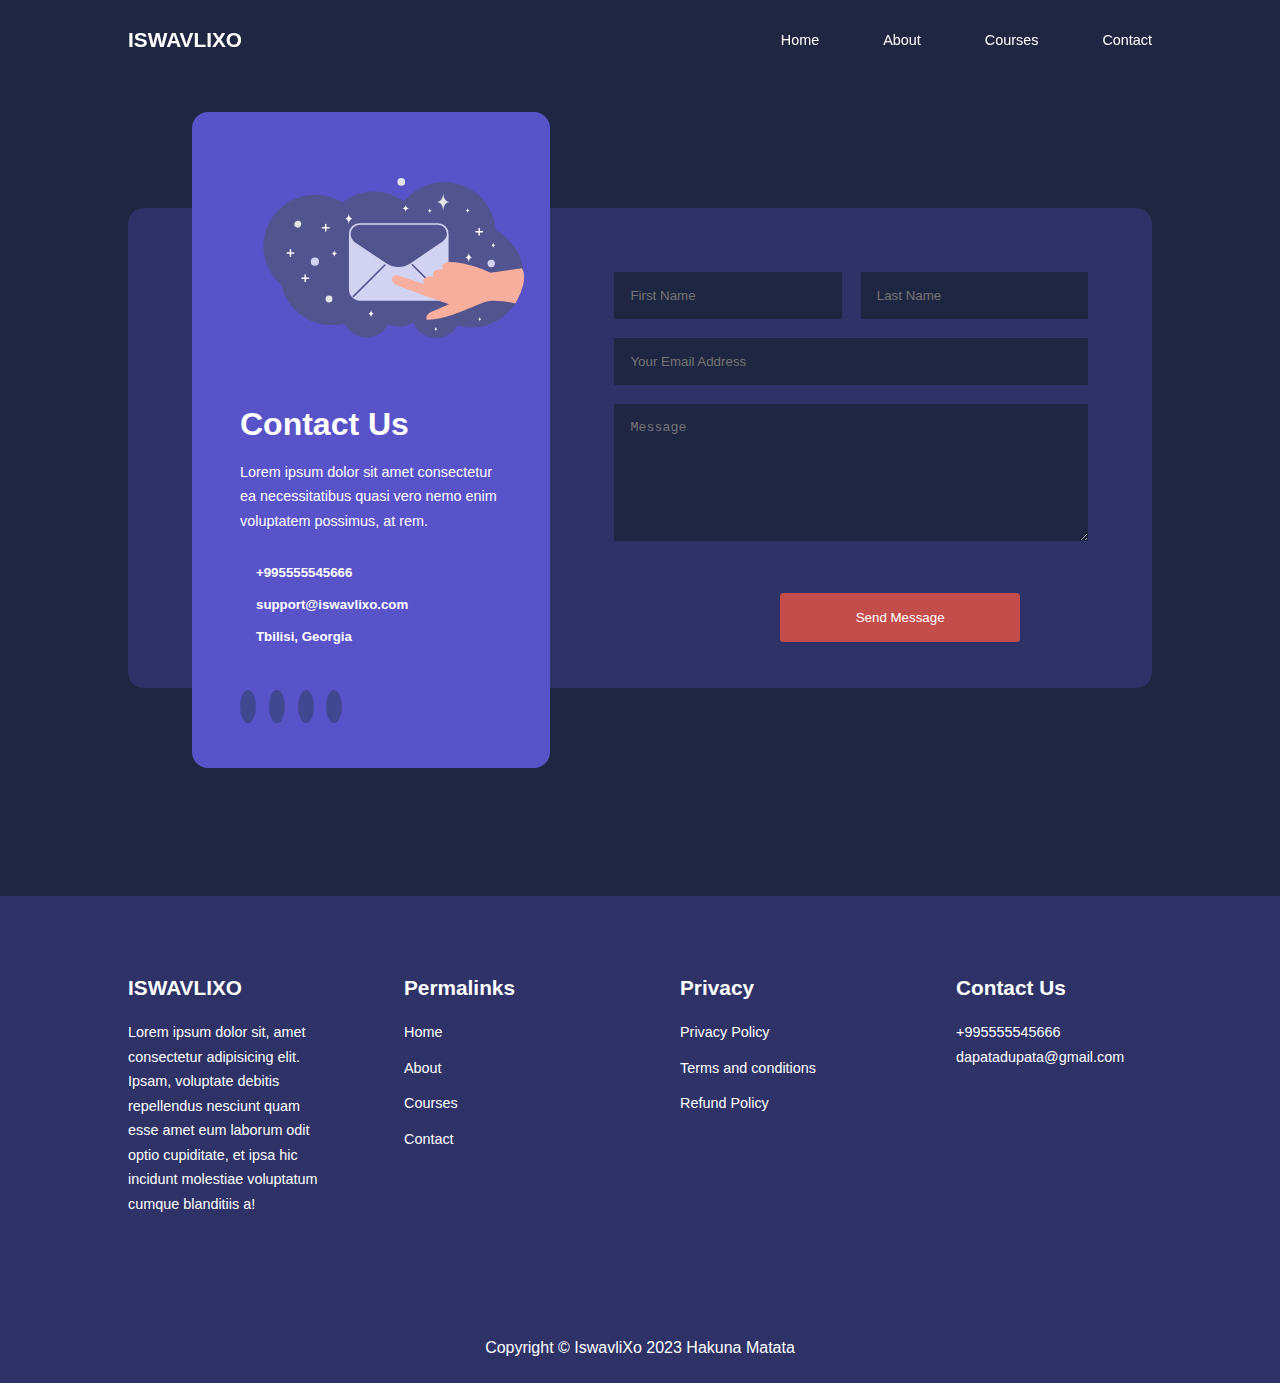
==== contact.html @ 201d8b78 "first commit" ====
<!DOCTYPE html>
<html lang="en">
<head>
    <meta charset="UTF-8">
    <meta http-equiv="X-UA-Compatible" content="IE=edge">
    <meta name="viewport" content="width=device-width, initial-scale=1.0">
    <title>ISWAVLIXO</title>

    <link rel="stylesheet" href="./css/style.css">
    <link rel="stylesheet" href="./css/contact.css">

    <link rel="preconnect" href="https://fonts.googleapis.com">
    <link rel="preconnect" href="https://fonts.gstatic.com" crossorigin>
    <link href="https://fonts.googleapis.com.css2?family=Monsterrat:wght@300;400;500;600;700;800;900;&dusplay=swap" rel="stylesheet">
    <link rel="stylesheet" href="https://unicons.iconscout.com/release/v2.1.6/css/unicons.css">
</head>
<body>
    <nav>
        <div class="container nav_container">
            <a href="index.html"><h4>ISWAVLIXO</h4></a>
            <ul class="nav_menu">
                <li><a href="index.html">Home</a></li>
                <li><a href="about.html">About</a></li>
                <li><a href="courses.html">Courses</a></li>
                <li><a href="contact.html">Contact</a></li>
            </ul>
            <button id="open-menu-btn"><i class="uil uil-bars"></i></button>
            <button id="close-menu-btn"><i class="uil uil-multiply"></i></button>
        </div>
    </nav>




    <section class="contact">
        <div class="container contact_container">
            <aside class="contact_aside">
                <div class="aside_image">
                    <img src="./images/m.svg">
                </div>
                <h2>Contact Us</h2>
                <p>
                    Lorem ipsum dolor sit amet consectetur ea necessitatibus quasi vero nemo enim voluptatem possimus, at rem.
                </p>
                <ul class="contact_details">
                    <li>
                        <i class="uil uil-phone-times"></i>
                        <h5>+995555545666</h5>
                    </li>
                    <li>
                        <i class="uil uil-envelope"></i>
                        <h5>support@iswavlixo.com</h5>
                    </li>
                    <li>
                        <i class="uil uil-location-point"></i>
                        <h5>Tbilisi, Georgia</h5>
                    </li>
                </ul>
                <ul class="contact_socials">
                    <li>
                        <a href="https://facebook.com"><i class="uil uil-facebook-f"></i></a>
                    </li>
                    <li>
                        <a href="https://instagram.com"><i class="uil uil-instagram-alt"></i></a>
                    </li>
                    <li>
                        <a href="https://twitter.com"><i class="uil uil-twitter"></i></a>
                    </li>
                    <li>
                        <a href="https://linkedin.com"><i class="uil uil-linkedin-alt"></i></a>
                    </li>
                </ul>
            </aside>



            <form action="https://formspree.io/f/xoqzgzbe" method="POST" class="contact_form" id="my_form">
                <div class="form_name">
                    <input type="text" name="First Name" placeholder="First Name" required>
                    <input type="text" name="Last Name" placeholder="Last Name" required>
                </div>
                <input type="email" name="Email Address" placeholder="Your Email Address" required>
                <textarea name="Message"  rows="7" placeholder="Message" required></textarea>
                <button type="submit" class="btn btn-primary">Send Message</button>
            </form>
        </div>
    </section>




<footer>
    <div class="container footer_container">
        <div class="footer_1">
            <a href="index.html" class="footer_logo"><h4>ISWAVLIXO</h4></a>
            <p>
                Lorem ipsum dolor sit, amet consectetur adipisicing elit. Ipsam, voluptate debitis repellendus nesciunt quam esse amet eum laborum odit optio cupiditate, et ipsa hic incidunt molestiae voluptatum cumque blanditiis a!
            </p>
        </div>
        <div class="footer_2">
            <h4>Permalinks</h4>
            <ul class="permalinks">
            <li><a href="index.html">Home</a></li>
            <li><a href="about.html">About</a></li>
            <li><a href="courses.html">Courses</a></li>
            <li><a href="contact.html">Contact</a></li>
        </ul>
        </div>
        <div class="footer_3">
            <h4>Privacy</h4>
            <ul class="pruvacy">
            <li><a href="#">Privacy Policy</a></li>
            <li><a href="#">Terms and conditions</a></li>
            <li><a href="#">Refund Policy</a></li>
        </ul>
        </div>
        <div class="footer_3">
            <h4>Contact Us</h4>
            <div>
                <p>+995555545666</p>
                <p>dapatadupata@gmail.com</p>
            </div>
            <ul class="footer_socials">
                <li>
                    <a href="#"><i class="uil uil-facebook-f"></i></a>
                </li>
                <li>
                    <a href="#"><i class="uil uil-instagram-alt"></i></a>
                </li>
                <li>
                    <a href="#"><i class="uil uil-twitter"></i></a>
                </li>
                <li>
                    <a href="#"><i class="uil uil-linkedin-alt"></i></a>
                </li>
            </ul>
        </div>
    </div>
    <div class="footer_copyright">
        <small>Copyright &copy; IswavliXo 2023 Hakuna Matata</small>
    </div>
</footer>


<script src="./main.js"></script>


</body>
</html>
---- css/style.css ----
*{
    margin: 0;
    padding: 0;
    border: 0;
    outline: 0;
    text-decoration: none;
    list-style: none;
    box-sizing: border-box;
}
:root{
    --color-primary: #5953ca;
    --color-success: #00bf8fad;
    --color-danger: #f75742bd;
    --color-warning: #f7c94ba2;
    --color-danger-variant: rgba(247, 88, 66, 0.4);
    --color-white: #fff;
    --color-light: rgba(247, 255, 255, 0.7);
    --color-black: #000;
    --color-bg: #1f2641;
    --color-bg1: #2e3267;
    --color-bg2: #424890;

    --container-width-lg: 80%;
    --container-width-md: 90%;
    --container-width-sm: 94%;
    
    --transition: all 300ms ease;
}
body{
    font-family: "Monsterrat", sans-serif;
    line-height: 1.7;
    color: var(--color-white);
    background-color: var(--color-bg);
}

.container{
    width: var(--container-width-lg);
    margin: 0 auto;
}

section{
    padding: 6rem 0;
}
section h2{
    text-align: center;
    margin-bottom: 4rem;
}

h1, h2, h3, h4, h5 {
    line-height: 1.2;
}

h1{
    font-size: 2.4rem;
}
h2{
    font-size: 2rem;
}
h3{
    font-size: 1.6rem;
}
h4{
    font-size: 1.3rem;
}
a{
    color: var(--color-white);
}
img{
    width: 100%;
    display: block;
    object-fit: cover;
}
.btn{
    display: inline-block;
    background-color: var(--color-white);
    color: var(--color-black);
    padding: 1rem 2rem;
    border: 1px solid transparent;
    font-weight: 500;
    transition: var(--color-white);
    border-radius: 0.2rem;
}
.btn:hover{
    background: transparent;
    color: var(--color-white);
    border-color: var(--color-white);
}
.btn-primary{
    background: var(--color-danger);
    color: var(--color-white);
}

nav{
    background: transparent;
    width: 100vw;
    height: 5rem;
    position: fixed;
    top: 0;
    z-index: 11;
}
.window-scroll{
    background: var(--color-primary);
    box-shadow: 0 1rem 2rem rgba(0, 0, 0, 0.3);
}

.nav_container{
    height: 100%;
    display: flex;
    justify-content: space-between;
    align-items: center;
}
nav button{
    display: none;
}
.nav_menu{
    display: flex;
    align-items: center;
    gap: 4rem;
}
.nav_menu a{
    font-size: 0.9rem;
    transition: var(--transition);
}
.nav_menu a:hover{
    color: var(--color-bg2);
    font-size: 1.2rem;
    font-weight: bold;
}

header{
    position: relative;
    top: 5rem;
    overflow: hidden;
    height: 70vh;
    margin-bottom: 5rem;
}

.header_container{
    display: grid;
    grid-template-columns: 1fr 1fr;
    align-items: center;
    gap: 5rem;
    height: 100%;
}
#img{
    width: 80%;
    margin-right: 0;
    margin-left: 10rem;
}
.header_left p{
    margin: 1rem 0 2.4rem;
}

.categories{
    background: var(--color-bg1);
    height: 32rem;
}
.categories h1{
    margin-bottom: 3rem;
    line-height: 1;
}
.categories_container{
    display: grid;
    grid-template-columns: 40% 60%;
 }
.categories_left{
    margin-right: 4rem;
}
.categories_left p{
    margin: 1rem 0 3rem;
}
.categories_right{
    display: grid;
    grid-template-columns: repeat(3, 1fr);
    gap: 1.2rem;
}

.category{
    background: var(--color-bg2);
    padding: 2rem;
    border-radius: 2rem;
    transition: var(--transition);
}
.category:hover{
    box-shadow: 0 3rem 3rem rgba(0, 0, 0, 0.3);
    z-index: 1;
}

.category:nth-child(2) .category_icon{
    background: var(--color-danger);
}
.category:nth-child(3) .category_icon{
    background: var(--color-success);
}
.category:nth-child(4) .category_icon{
    background: var(--color-warning);
}
.category:nth-child(5) .category_icon{
    background: var(--color-success);
}
.category:nth-child(6) .category_icon{
    background: var(--color-primary);
}
.category_icon{
    background: var(--color-primary);
    padding: 0.7rem;
    border-radius: 0.9rem;
}
.category h5{
    margin: 2rem 0 1rem;
}
.category p{
    font-size: 0.85rem;
}

.courses{
    margin-top: 10rem;
}
.courses_container{
    display: grid;
    grid-template-columns: repeat(3, 1fr);
    gap: 2rem;
}
.course{
    background: var(--color-bg1);
    text-align: center;
    border: 1px solid transparent;
    transition: var(--transition);
}
.course:hover{
    background: transparent;
    border-color: var(--color-primary);
}
.course_info{
    padding: 2rem;
}
.course_info p{
    margin: 1.2rem 0 2rem;
    font-size: 0.9rem;
}
.course_image{
    width: 100%;
}

.faqs{
    background: var(--color-bg1);
    box-shadow: inset 0 0 3rem rgba(0, 0, 0, 0.5);
}
.faqs_container{
    display: grid;
    grid-template-columns: 1fr 1fr;
    gap: 1rem;
}
.faq{
    padding: 2rem;
    display: flex;
    align-items: center;
    gap: 1.4rem;
    height: fit-content;
    background-color: var(--color-primary);
    cursor: pointer;
}
.faq h4{
    font-size: 1rem;
    line-height: 2.2rem;
}
.faq_icon{
    align-self: flex-start;
    font-size: 1.2rem;
}
.faq p{
    margin-top: 0.8rem;
    display: none;
}
.faq.open p{
    display: block;
}

.testimonials_Container{
    overflow-x: hidden;
    position: relative;
    margin-bottom: 5rem;
}
.testimonial{
    padding: 2rem;
}
.avatar{
    width: 8rem;
    height: 8rem;
    border-radius: 50%;
    overflow: hidden;
    margin: 0 auto 1rem;
    border: 1rem solid var(--color-bg1);
}
.testimonial_info{
    text-align: center;
}
.testimonial_body{
    background: var(--color-primary);
    padding: 2rem;
    margin-top: 3rem;
    position: relative;
}
.testimonial_body::before{
    content: "";
    display: block;
    background: linear-gradient(
        135deg,
        transparent,
        var(--color-primary),
        var(--color-primary),
        var(--color-primary)
        );
    width: 3rem;
    height: 3rem;
    position: absolute;
    left: 46%;
    top: -1.5rem;
    transform: rotate(45deg);
}

footer{
    background: var(--color-bg1);
    padding-top: 5rem;
    font-size: 0.9rem;
}
.footer_container{
    display: grid;
    grid-template-columns: repeat(4, 1fr);
    gap: 5rem;
}
.footer_container > div h4{
    margin-bottom: 1.2rem;
}
.footer_1 p{
    margin: 0 0 2rem;
}
footer ul li{
    margin-bottom: 0.7rem;
}footer ul li a:hover{
    text-decoration: underline;
}
.footer_socials{
    display: flex;
    gap: 1rem;
    font-size: 1.2rem;
    margin-top: 2rem;
}
.footer_copyright{
    text-align: center;
    margin-top: 4rem;
    padding: 1.2rem 0;
    border-top: 1px solid --color-bg2;
    font-size: 1.2rem;
}


@media screen and (max-width:1024px){
    .container{
        width: var(--container-width-md);
    }
    h1{
        font-size: 2.2rem;
    }
    h2{
        font-size: 1.7rem;
    }
    h3{
        font-size: 1.4rem;
    }
    h4{
        font-size: 1.2rem;
    }
    #img{
        margin-left: 0;
    }
    nav button{
        display: inline-block;
        background: transparent;
        font-size: 1.8rem;
        color: var(--color-white);
        cursor: pointer;
    }
    nav button#close-menu-btn{
        display: none;
    }
    .nav_menu{
        position: fixed;
        top: 5rem;
        right: 5%;
        height: fit-content;
        width: 18rem;
        flex-direction: column;
        gap: 0;
        display: none;
    }
    .nav_menu li{
        width: 100%;
        height: 5.8rem;
        animation: animateNavItems 300ms linear forwards;
        transform-origin: top right;
        opacity: 0;
    }
    .nav_menu li:nth-child(2){
        animation-delay: 200ms;
    }
    .nav_menu li:nth-child(3){
        animation-delay: 300ms;
    }
    .nav_menu li:nth-child(4){
        animation-delay: 400ms;
    }
    @keyframes animateNavItems {
        0%{
            transform: rotate(-90deg) rotate(90deg) scale(0.1);
        }
        100%{
            transform: rotateZ(0) rotate(0) scale(1);
            opacity: 1;
        }
        
    }
    .nav_menu li a{
        background-color: var(--color-primary);
        box-shadow: -4rem 6rem 10rem rgba(0, 0, 0, 0.6);
        width: 100%;
        height: 100%;
        display: grid;
        place-items: center;
    }
    .nav_menu li a:hover{
        background: var(--color-bg2);
        color: var(--color-white);
    }


    header{
        height: 52vh;
        margin-bottom: 4rem;
    }
    .header_container{
        gap: 0;
        padding-bottom: 3rem;
    }

    .categories{
        height: auto;
    }
    .categories_container{
        grid-template-columns: 1fr;
        gap:3rem;
    }
    .categories_left{
        margin-right: 0;
    }
    .courses{
        margin-top: 0;
    }
    .courses_container{
        grid-template-columns: 1fr 1fr;
    }
    .faqs_container{
        grid-template-columns: 1fr;
    }
    .faq{
        padding: 1.5rem;
    }
    .footer_container{
        grid-template-columns: 1fr 1fr;
    }
}

@media screen and (max-width:600px){
    .container{
        width: var(--container-width-sm);
    }
    .nav_menu{
        right: 3%;
    }
    header{
        height: 100vh;
    }
    .header_container{
        grid-template-columns: 1fr;
        text-align: center;
        margin-top: 0;
    }
    img{
        margin-left: auto;
        margin-right: auto;
    }
    #img{
        margin-left: 0;
    }
    .header_left p{
        margin-bottom: 1.3rem;
    }
    .categories_right{
        grid-template-columns: 1fr 1fr;
        gap: 0.7rem;
    }
    .category{
        padding: 1rem;
        border-radius: 1rem;
    }
    .category_icon{
        margin-top: 4px;
        display: inline-block;
    }
    .courses_container{
        grid-template-columns: 1fr;
    }
    .testimonial_body{
        padding: 1.2rem;
    }
    .footer_container{
        grid-template-columns: 1fr;
        text-align: center;
        gap: 2rem;
    }
    .footer_1 p{
        margin: 1rem auto;
    }
    .footer_socials{
        justify-content: center;
    }

}
---- css/contact.css ----
.contact_container{
    background: var(--color-bg1);
    padding: 4rem;
    display: grid;
    grid-template-columns: 40% 60%;
    gap: 4rem;
    height: 30rem;
    margin: 7rem auto;
    border-radius: 1rem;
}

.contact_aside{
    background: var(--color-primary);
    padding: 3rem;
    border-radius: 1rem;
    position: relative;
    bottom: 10rem;
}
.aside_image{
    width: 20rem;
    margin-bottom:2rem;
    margin-left: auto;
    margin-right: auto;
}
.contact_aside h2{
    text-align: left;
    margin-bottom: 1rem;
}
.contact_aside p{
    font-size: 0.9rem;
    margin-bottom: 2rem;
}
.contact_details li{
    display: flex;
    gap: 1rem;
    align-items: center;
    margin-bottom: 1rem;
}
.contact_socials{
    display: flex;
    gap: 0.8rem;
    margin-top: 3rem;
}
.contact_socials a{
    background: var(--color-bg2);
    padding: 0.5rem;
    border-radius: 50%;
    font-size: 1rem;
    transition: var(--transition);
}
.contact_socials a:hover{
    background: transparent;
}

.contact_form{
    display: flex;
    flex-direction: column;
    gap: 1.2rem;
    margin-right: 4rem;
}
.form_name{
    display: flex;
    gap: 1.2rem;
}
.contact_form input[type="text"] {
    width: 50%;
}
input, textarea{
    width: 100%;
    padding: 1rem;
    background: var(--color-bg);
    color: var(--color-white);
}
.contact_form .btn{
    width: 15rem;
    margin-top: 2rem;
    cursor: pointer;
    margin-left: 35%;
}

@media  screen and (max-width:1024px) {
    .contact{
        padding-bottom: 0;
    }
    .contact_container{
        gap: 1.5rem;
        margin-top: 3rem;
        height: auto;
        padding: 1.5rem;
    }
    .contact_aside{
        width: auto;
        padding: 1,5rem;
        bottom: 0;
    }
    .contact_form{
        align-self: center;
        margin-right: 1.5rem;
    }
}

@media screen and (max-width:600px) {
    .contact_container{
        grid-template-columns: 1fr;
        gap: 1rem;
        margin-top: 0;
        padding: 0;
    }
    .contact_form{
        margin: 0 1.5rem 3rem;
    }
    .form_name{
        flex-direction: column;
    }
    .form_name input[type="text"]{
        width: 100%;
    }
    
}
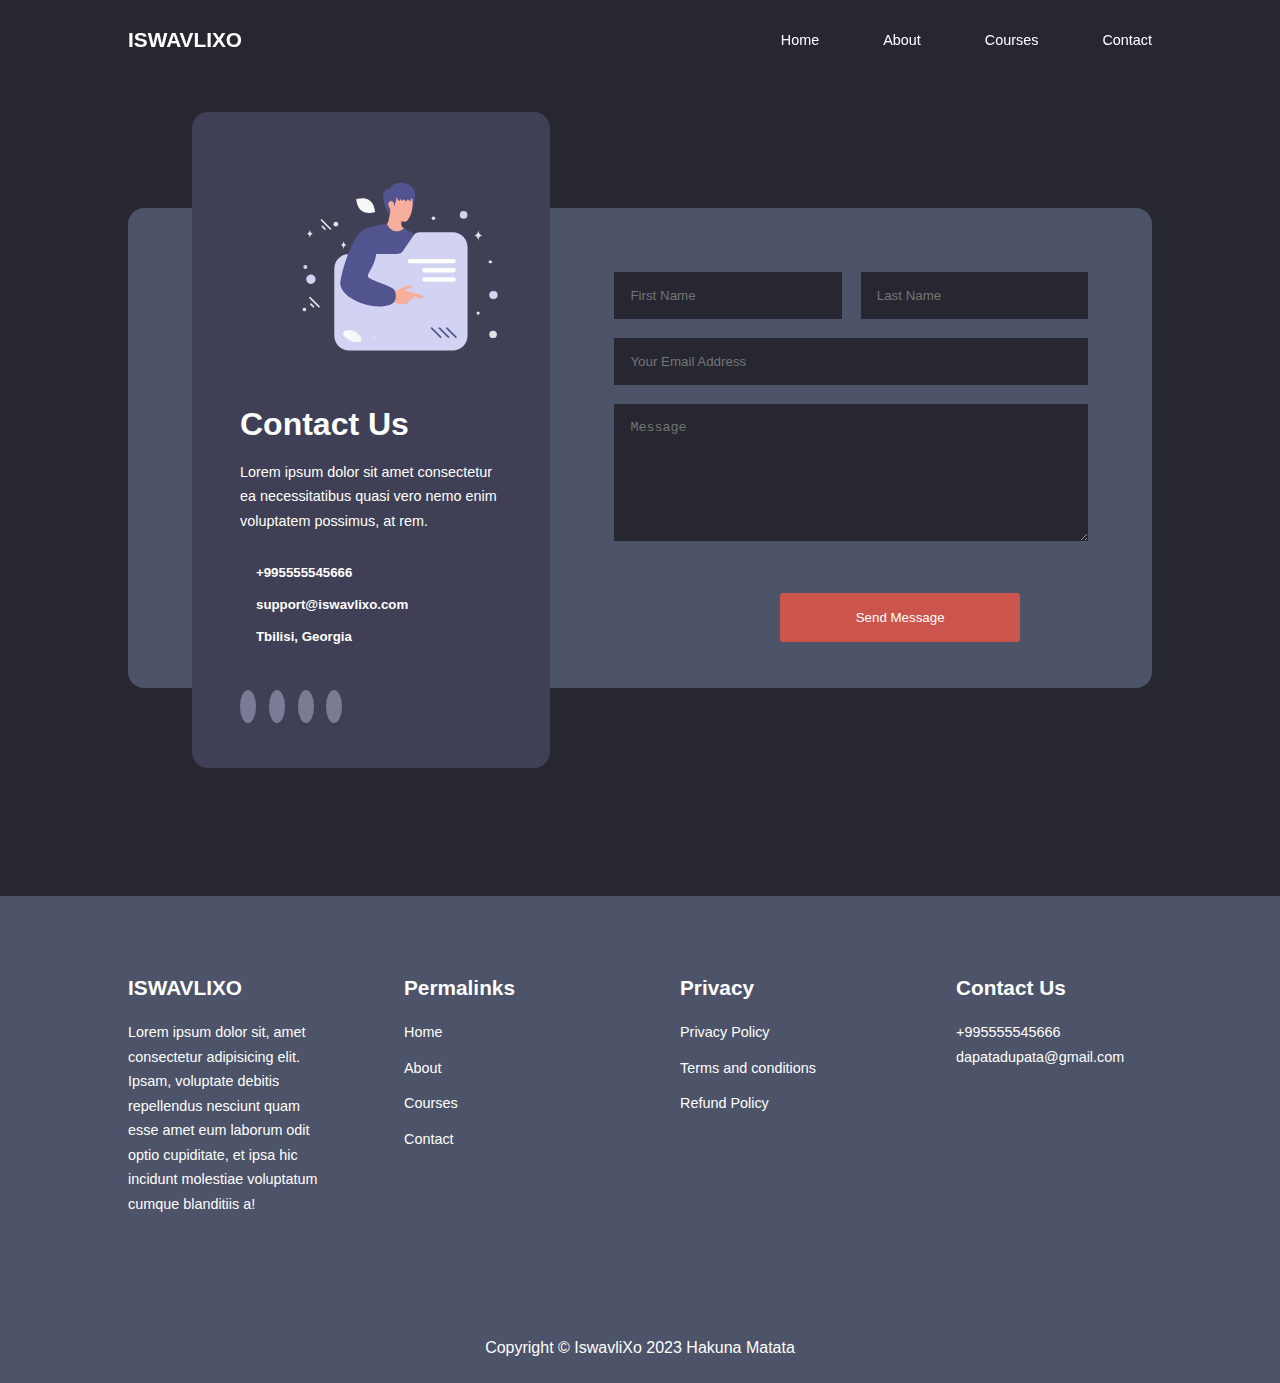
==== commit b6e91221: "committed" ====
--- a/contact.html
+++ b/contact.html
@@ -36,7 +36,7 @@
         <div class="container contact_container">
             <aside class="contact_aside">
                 <div class="aside_image">
-                    <img src="./images/m.svg">
+                    <img src="./images/d.svg">
                 </div>
                 <h2>Contact Us</h2>
                 <p>
--- a/css/style.css
+++ b/css/style.css
@@ -8,7 +8,7 @@
     box-sizing: border-box;
 }
 :root{
-    --color-primary: #5953ca;
+    --color-primary: #3f3f55;
     --color-success: #00bf8fad;
     --color-danger: #f75742bd;
     --color-warning: #f7c94ba2;
@@ -16,9 +16,9 @@
     --color-white: #fff;
     --color-light: rgba(247, 255, 255, 0.7);
     --color-black: #000;
-    --color-bg: #1f2641;
-    --color-bg1: #2e3267;
-    --color-bg2: #424890;
+    --color-bg: #262731;
+    --color-bg1: #4d5369;
+    --color-bg2: #7c7c97fa;
 
     --container-width-lg: 80%;
     --container-width-md: 90%;
--- a/css/contact.css
+++ b/css/contact.css
@@ -116,4 +116,31 @@
         width: 100%;
     }
     
+}
+@media screen and (max-width:412px) {
+    .contact_container{
+        grid-template-columns: 1fr;
+        gap: 1rem;
+        margin-top: 0;
+        padding: 0;
+        width: 100%;
+
+    }
+    .contact_form{
+        width: fit-content;
+        margin-right: auto;
+        margin-left: auto;
+    }
+    .form_name{
+        flex-direction: column;
+    }
+    .form_name input[type="text"]{
+        width: 100%;
+    }
+    .contact_form .btn{
+        width: 15rem;
+        margin-top: 2rem;
+        cursor: pointer;
+        margin-left: 0;
+    }
 }